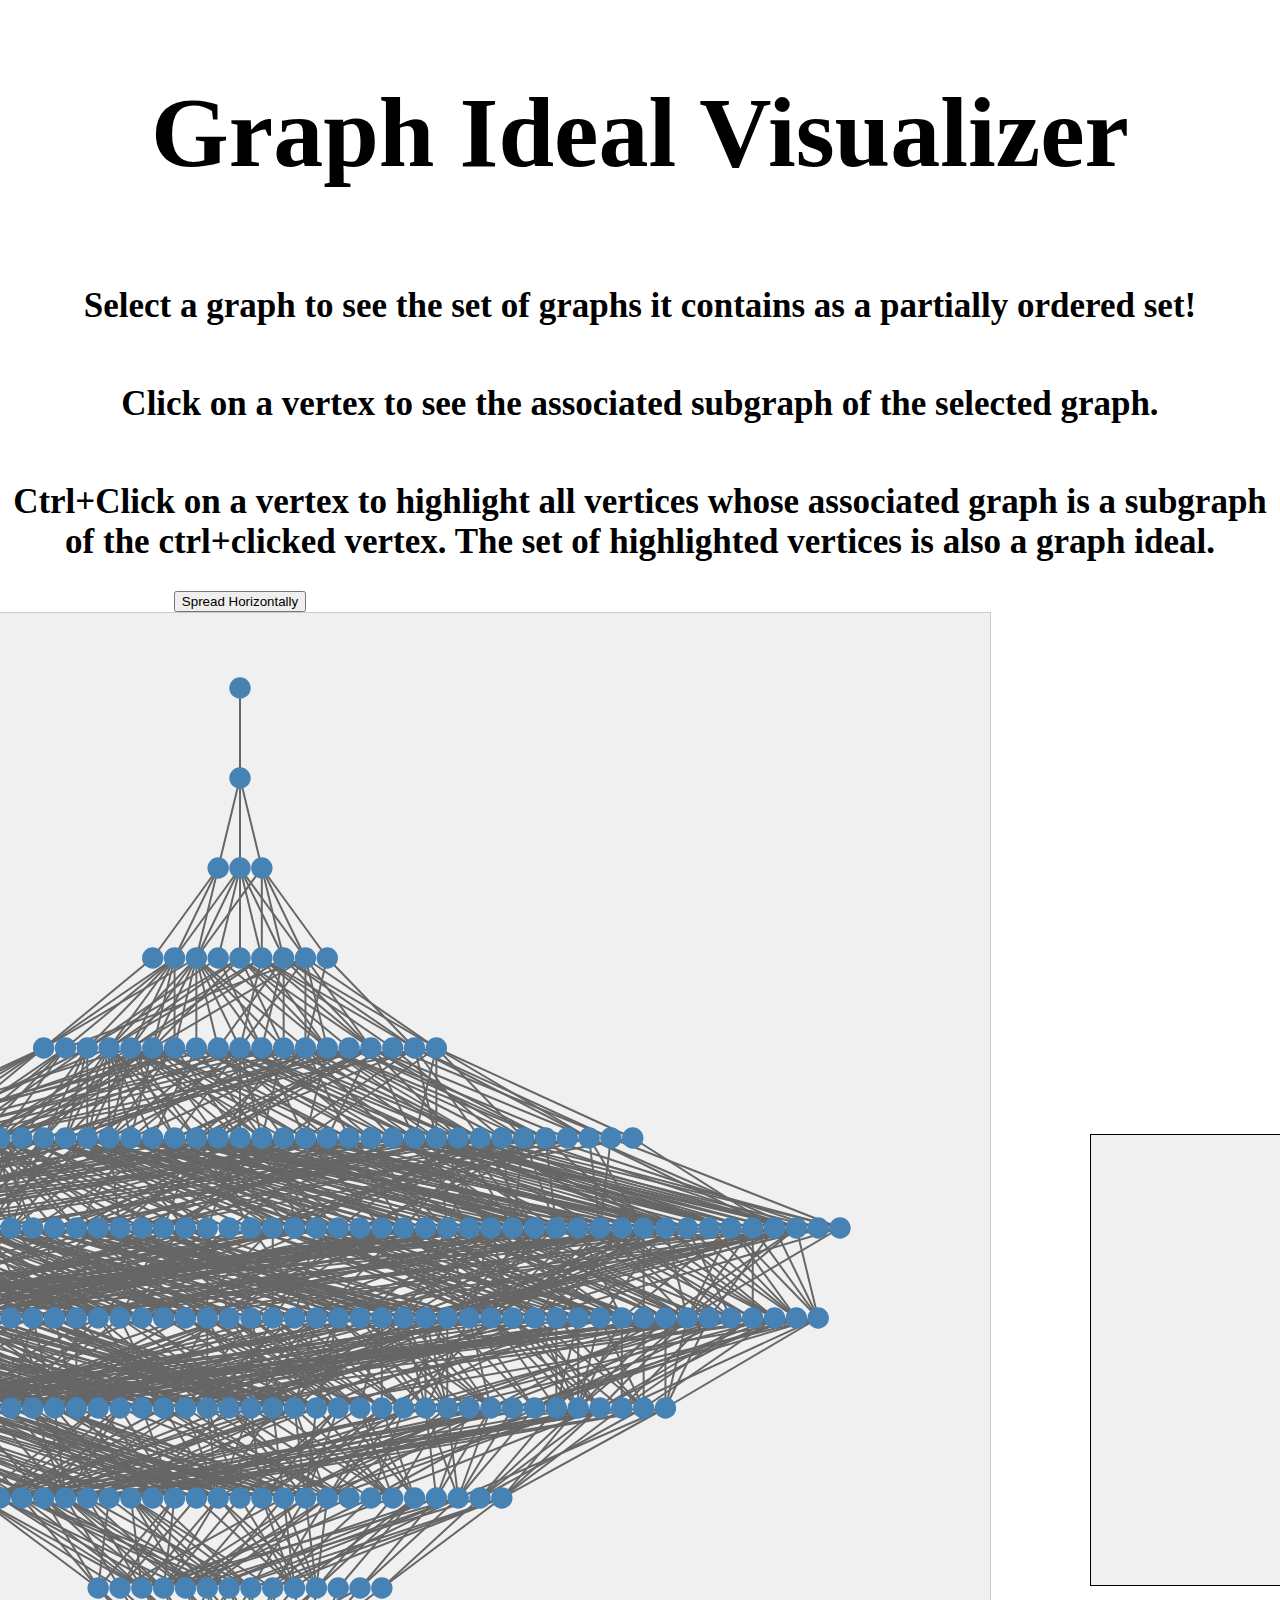
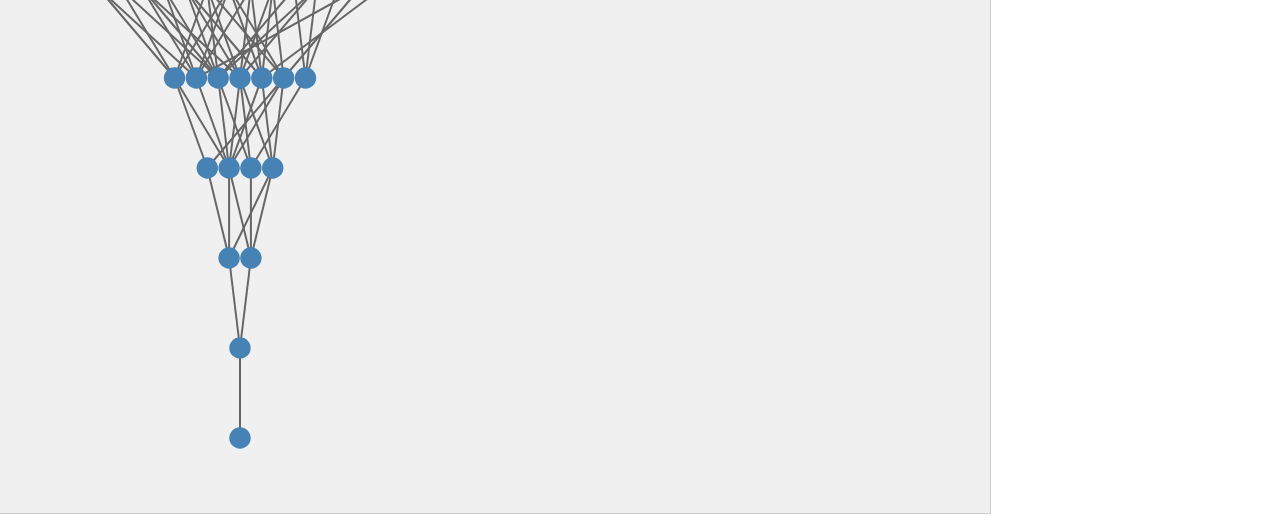
==== Down Arrow Ramsey Set of a Graph/index.html @ 2262a920 "Create index.html" ====
<!DOCTYPE html>
<html lang="en">
<head>
    <meta charset="UTF-8">
    <title>Graph Ideal Visualizer</title>
    <link rel="stylesheet" href="style.css">
</head>
<body>
    <h1 id="title">Graph Ideal Visualizer</h1>
    <h2 id="subtitle">Select a graph to see the set of graphs it contains as a partially ordered set!</h2>
    <h2>Click on a vertex to see the associated subgraph of the selected graph.</h2>
    <h2>Ctrl+Click on a vertex to highlight all vertices whose associated graph is a subgraph of the ctrl+clicked vertex.  The set of highlighted vertices is also a graph ideal.</h2>
    <div id="svg-container">
        <div id="graph-container-div">
            <button id="spread-horizontal-btn">Spread Horizontally</button>
            <svg id="graph-container" width="1500" height="1500" viewBox="0 0 1500 1500"></svg>
        </div>
        <div id="associated-graph-div">
            <label for="associated-graph-container" id="associated-graph-container-label"></label>
            <svg id="associated-graph-container" width="600" height="450"></svg>
        </div>
    </div>
    
    
    <script src="script.js"></script>
</body>
</html>
---- Down Arrow Ramsey Set of a Graph/style.css ----
#graph-container {
    background-color: #f0f0f0;
    border: 1px solid #ccc;
    margin-bottom: 10px;
}

body {
    display: flex;
    align-items: center;
    justify-content: center;
    flex-direction: column;
}

#svg-container {
    display: flex;
    flex-direction: row;
}

h1 {
    font-size: 100px;
}

h2 {
    font-size: 35px;
    text-align: center;
}

#associated-graph-container {
    background-color: #f0f0f0;
    border: 1px solid black;
}

button {
    width: fit-content;
}
#graph-container-div {
    display: flex;
    flex-direction: column;
    align-items: center;
    justify-content: center;
}
#associated-graph-div {
    display: flex;
    flex-direction: column;
    width: 800px;
    align-items: center;
    justify-content: center;
}
label {
    font-size: 35px;
    margin-bottom: 5px;
    text-align: center;
}

.circle {
    fill: steelblue;
    cursor: pointer;
}

.circle.active {
    fill: red;
}

.circle:hover {
    fill: orangered;
}
.line {
    stroke: #666;
    stroke-width: 2px;
}

.vertex-id {
    font-size: 10px;
}
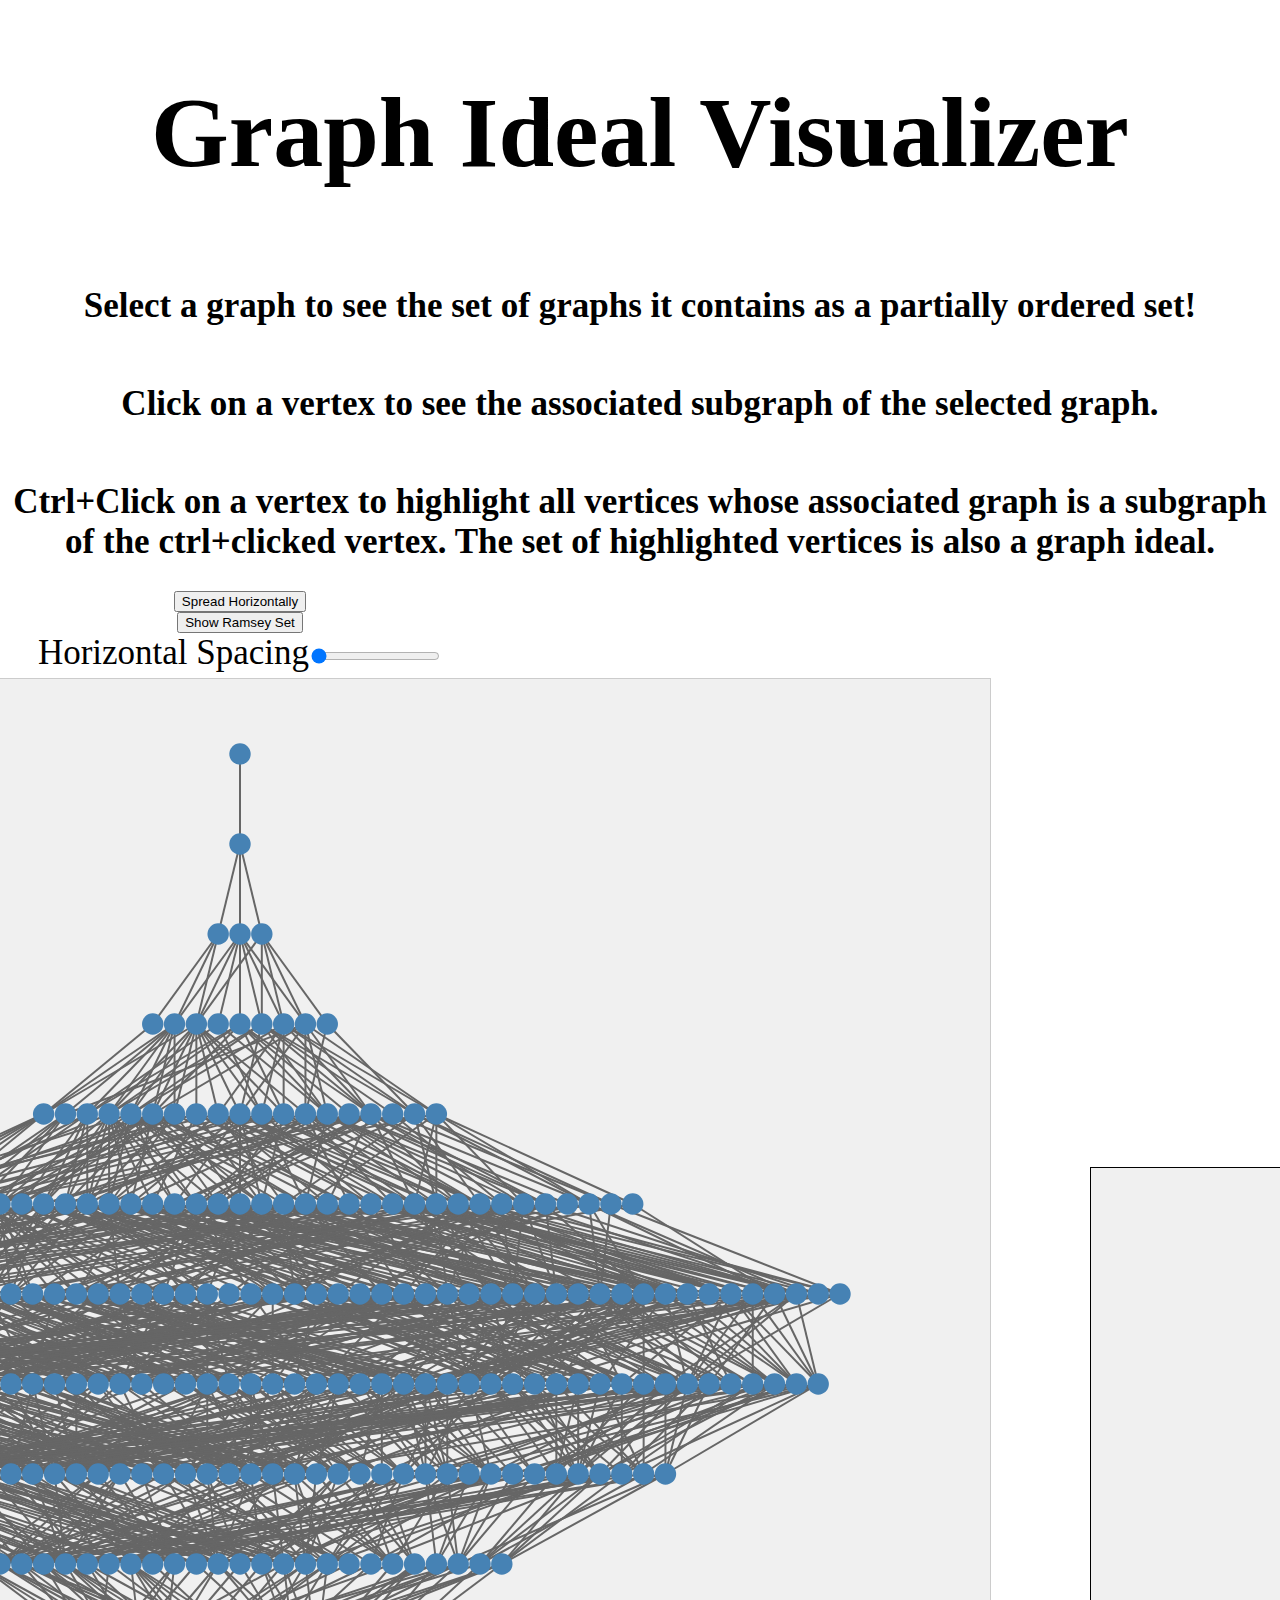
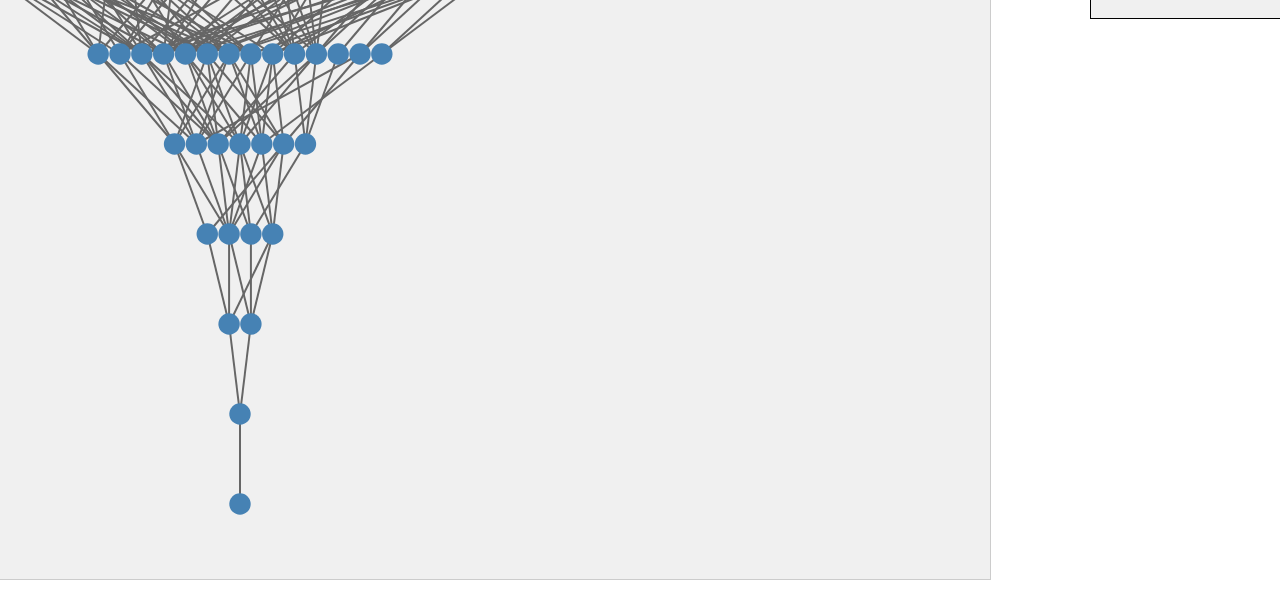
==== commit 0d9d1eeb: "Update index.html" ====
--- a/Down Arrow Ramsey Set of a Graph/index.html
+++ b/Down Arrow Ramsey Set of a Graph/index.html
@@ -13,6 +13,9 @@
     <div id="svg-container">
         <div id="graph-container-div">
             <button id="spread-horizontal-btn">Spread Horizontally</button>
+            <button id="show-ramsey-btn">Show Ramsey Set</button>
+            <label for="horiz-spacing-slider">Horizontal Spacing<input type="range" id="horiz-spacing-slider" min="1" max="3" value="1" step="0.1">
+            </label>
             <svg id="graph-container" width="1500" height="1500" viewBox="0 0 1500 1500"></svg>
         </div>
         <div id="associated-graph-div">
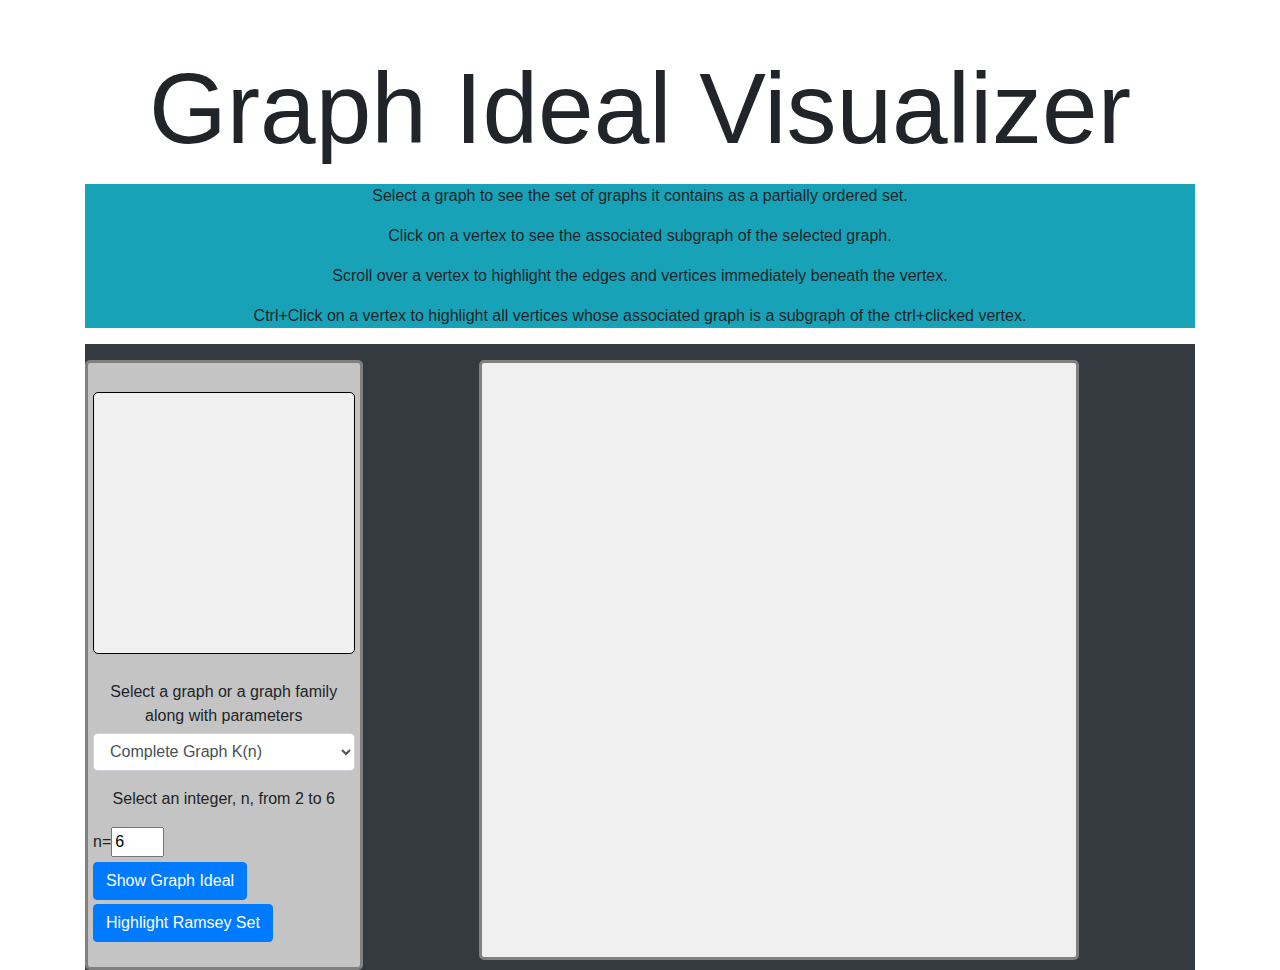
==== commit 889ff7b4: "Add files via upload" ====
--- a/Down Arrow Ramsey Set of a Graph/index.html
+++ b/Down Arrow Ramsey Set of a Graph/index.html
@@ -1,30 +1,73 @@
-<!DOCTYPE html>
-<html lang="en">
-<head>
-    <meta charset="UTF-8">
-    <title>Graph Ideal Visualizer</title>
-    <link rel="stylesheet" href="style.css">
-</head>
-<body>
-    <h1 id="title">Graph Ideal Visualizer</h1>
-    <h2 id="subtitle">Select a graph to see the set of graphs it contains as a partially ordered set!</h2>
-    <h2>Click on a vertex to see the associated subgraph of the selected graph.</h2>
-    <h2>Ctrl+Click on a vertex to highlight all vertices whose associated graph is a subgraph of the ctrl+clicked vertex.  The set of highlighted vertices is also a graph ideal.</h2>
-    <div id="svg-container">
-        <div id="graph-container-div">
-            <button id="spread-horizontal-btn">Spread Horizontally</button>
-            <button id="show-ramsey-btn">Show Ramsey Set</button>
-            <label for="horiz-spacing-slider">Horizontal Spacing<input type="range" id="horiz-spacing-slider" min="1" max="3" value="1" step="0.1">
-            </label>
-            <svg id="graph-container" width="1500" height="1500" viewBox="0 0 1500 1500"></svg>
-        </div>
-        <div id="associated-graph-div">
-            <label for="associated-graph-container" id="associated-graph-container-label"></label>
-            <svg id="associated-graph-container" width="600" height="450"></svg>
-        </div>
-    </div>
-    
-    
-    <script src="script.js"></script>
-</body>
-</html>
+<!DOCTYPE html>
+<html lang="en">
+<head>
+    <meta charset="UTF-8">
+    <title>Graph Ideal Visualizer</title>
+    <link href="https://stackpath.bootstrapcdn.com/bootstrap/4.5.2/css/bootstrap.min.css" rel="stylesheet">
+    <link rel="stylesheet" href="style.css">
+</head>
+<body>
+    <div class="container mt-5">
+    <h1 class="text-center mb-3 fs-1">Graph Ideal Visualizer</h1>
+        <div class="row-md-3 bg-info">
+            <p class="text-center">Select a graph to see the set of graphs it contains as a partially ordered set.</p>
+            <p class="text-center">Click on a vertex to see the associated subgraph of the selected graph.</p> 
+            <p class="text-center">Scroll over a vertex to highlight the edges and vertices immediately beneath the vertex.</p>
+            <p class="text-center">Ctrl+Click on a vertex to highlight all vertices whose associated graph is a subgraph of the ctrl+clicked vertex.</p>
+        </div>
+        
+        
+        <div class="row bg-dark no-gutters">
+            <div class="col-md-3 mt-3" id="side-div">
+                <form>
+                    <div id="associated-graph-svg-container">
+                        <label for="associated-graph-container" id="associated-graph-container-label"></label>
+                        <svg id="associated-graph-container" width="100%" height="100%" viewBox="0 0 500 500"></svg>
+                    </div>
+                    <div class="form-group">
+                        <label for="graph-select">Select a graph or a graph family along with parameters</label>
+                        <select class="form-control" id="graph-select" name="graph-select">
+                            <option value="petersen_graph" name="graph-select">Petersen Graph</option>
+                            <!--<option value="tutte_graph" name="graph-select">Tutte Graph</option>-->
+                            <!-- <option value="heawood_graph" name="graph-select">Heawood Graph</option> -->
+                            <option value="bull_graph" name="graph-select">Bull Graph</option>
+                            <!-- <option value="chvatal_graph" name="graph-select">Chvatal Graph</option> -->
+                            <option value="cubical_graph" name="graph-select">Cube</option>
+                            <!-- <option value="desargues_graph" name="graph-select">Desargues Graph</option> -->
+                            <option value="diamond_graph" name="graph-select">Diamond Graph</option>
+                            <!-- <option value="dodecahedral_graph" name="graph-select">Dodecahedron</option> -->
+                            <!-- <option value="frucht_graph" name="graph-select">Frucht Graph</option>
+                            <option value="hoffman_singleton_graph" name="graph-select">Hoffman-Singleton Graph</option> -->
+                            <option value="house_graph" name="graph-select">House Graph</option>
+                            <!-- <option value="icosahedral_graph" name="graph-select">Icosahedron</option>
+                            <option value="krackhardt_kite_graph" name="graph-select">Krackhardt Kite</option>
+                            <option value="moebius_kantor_graph" name="graph-select">Moebius-Kantor Graph</option> -->
+                            <option value="octahedral_graph" name="graph-select">Octahedron</option>
+                            <!-- <option value="pappus_graph" name="graph-select">Pappus Graph</option> -->
+                            <option value="sedgewick_maze_graph" name="graph-select">Sedgewick Maze</option>
+                            <option value="tetrahedral_graph" name="graph-select">Tetrahedron</option>
+                            <!-- <option value="truncated_cube_graph" name="graph-select">Truncated Cube</option>
+                            <option value="truncated_tetrahedron_graph" name="graph-select">Truncated Tetrahedron</option> -->
+                            <option value="complete_graph" name="graph-family-select" selected>Complete Graph K(n)</option>
+                            <option value="complete_bipartite_graph" name="graph-family-select">Complete Bipartite Graph K(n,m)</option>
+                        </select>
+                    </div>
+                    <div id="parameter-container">
+                        <p>Select an integer, n, from 2 to 6</p>
+                        <label for="complete-graph-parameter-1">n=<input id="complete-graph-parameter-1" type="number" min="2" max="6" value="6"/></label>
+                    </div>
+                    <button id="show-graph-btn" type="button" class = "mb-1 btn btn-primary">Show Graph Ideal</button>
+                    <button id="show-ramsey-btn" type="button" class="mb-1 btn btn-primary">Highlight Ramsey Set</button>
+                </form>
+            </div>
+            <div class="col-md-9">
+                <div id="svg-container" class="mt-3">
+                    <label for="graph-container" id="graph-container-label"></label>
+                    <svg id="graph-container" width="100%" height="100%" viewBox="0 0 600 600"></svg>
+                </div>
+            </div>
+        </div>
+    </div>
+    <script src="script.js"></script>
+</body>
+</html>
--- a/Down Arrow Ramsey Set of a Graph/style.css
+++ b/Down Arrow Ramsey Set of a Graph/style.css
@@ -1,19 +1,9 @@
-#graph-container {
-    background-color: #f0f0f0;
-    border: 1px solid #ccc;
-    margin-bottom: 10px;
-}
-
+/* Global Styles */
 body {
     display: flex;
     align-items: center;
     justify-content: center;
     flex-direction: column;
-}
-
-#svg-container {
-    display: flex;
-    flex-direction: row;
 }
 
 h1 {
@@ -25,36 +15,55 @@
     text-align: center;
 }
 
+button, label {
+    width: fit-content;
+    font-size: 16px;
+    margin-bottom: 5px;
+    text-align: center;
+}
+
+/* Graph Containers */
+#graph-container, #associated-graph-container {
+    background-color: #f0f0f0;
+    border-radius: 5px;
+    position: relative;
+}
+
+#graph-container {
+    border: 3px solid grey;
+    margin-bottom: 10px;
+    max-width: 600px;
+}
+
 #associated-graph-container {
-    background-color: #f0f0f0;
     border: 1px solid black;
 }
 
-button {
-    width: fit-content;
-}
-#graph-container-div {
+/* Container Divs */
+#svg-container, #graph-container-div, #associated-graph-div {
     display: flex;
     flex-direction: column;
     align-items: center;
     justify-content: center;
 }
-#associated-graph-div {
-    display: flex;
-    flex-direction: column;
-    width: 800px;
-    align-items: center;
-    justify-content: center;
-}
-label {
-    font-size: 35px;
-    margin-bottom: 5px;
-    text-align: center;
+
+#svg-container {
+    flex-direction: row;
 }
 
+#associated-graph-div {
+    width: 800px;
+}
+
+/* SVG Styles */
 .circle {
     fill: steelblue;
     cursor: pointer;
+}
+
+.circle.glow, .line.active {
+    fill: orange;
+    stroke: orange;
 }
 
 .circle.active {
@@ -64,6 +73,7 @@
 .circle:hover {
     fill: orangered;
 }
+
 .line {
     stroke: #666;
     stroke-width: 2px;
@@ -71,4 +81,21 @@
 
 .vertex-id {
     font-size: 10px;
-}+}
+
+/* Specific Container Styles */
+#associated-graph-svg-container {
+    max-width: 600px;
+    padding-bottom: 10%; /* This creates an aspect ratio */
+}
+
+#side-div {
+    background-color: #c4c4c4;
+    border-radius: 5px;
+    border: 3px solid grey;
+    padding: 5px;
+}
+
+#parameter-container p {
+    text-align: center;
+}
